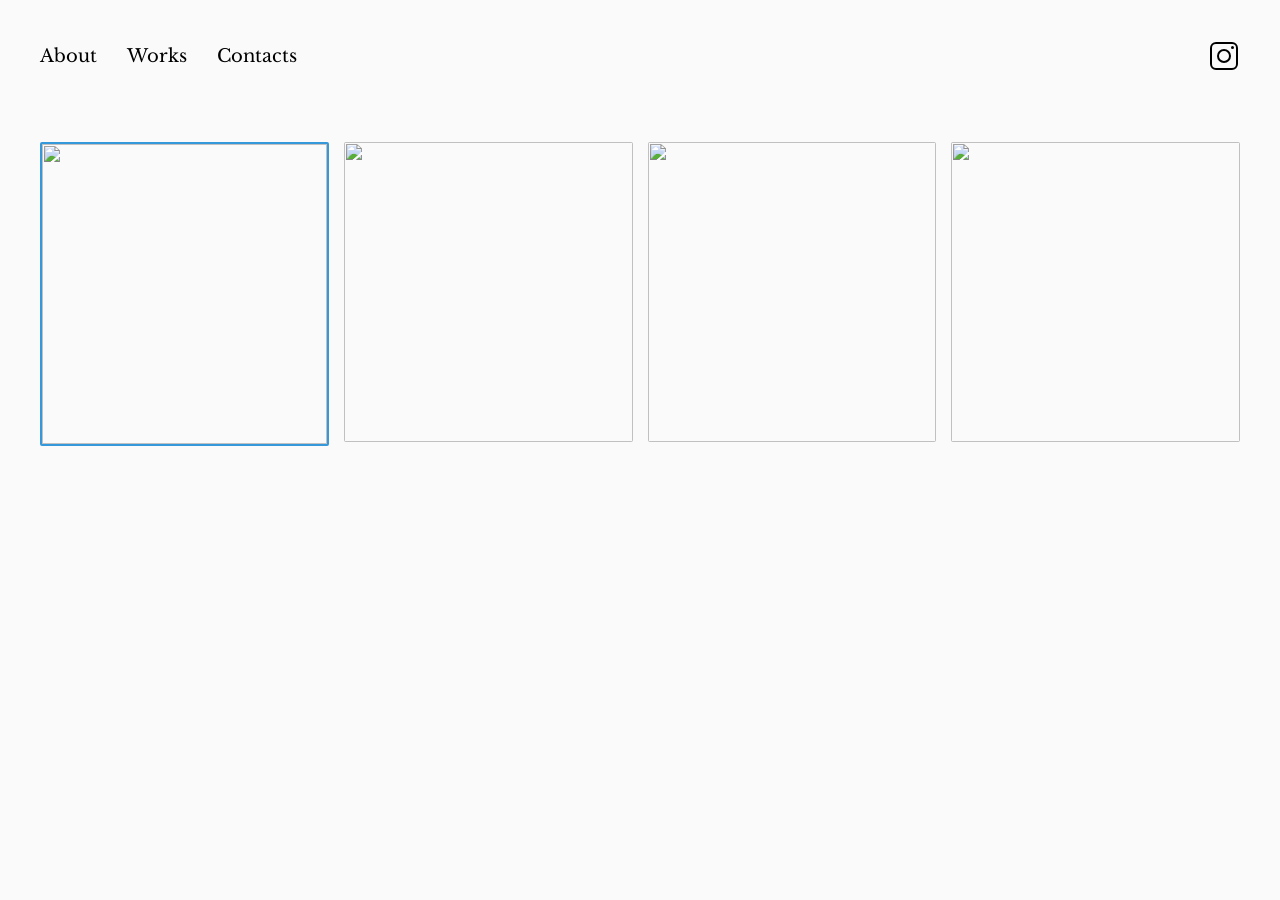
==== index.html @ 4cb8e8a2 "first commit" ====
<!DOCTYPE html>
<html lang="en">
<head>
    <meta charset="UTF-8">
    <meta name="viewport" content="width=device-width, initial-scale=1.0">
    <title>Portfolio Page</title>
    <link href="https://fonts.googleapis.com/css2?family=Libre+Baskerville&display=swap" rel="stylesheet">
    <style>
        body {
            font-family: 'Libre Baskerville', serif;
            margin: 0;
            padding: 0;
            background-color: #fafafa;
            font-weight: 400;
        }
        
        .container {
            max-width: 1200px;
            margin: 0 auto;
            padding: 20px;
        }
        
        .navbar {
            display: flex;
            justify-content: space-between;
            align-items: center;
            padding: 20px 0;
        }
        
        .nav-links {
            display: flex;
            gap: 30px;
        }
        
        .nav-links a {
            text-decoration: none;
            color: #000;
            font-size: 18px;
            font-weight: 400;
        }
        
        .social-icon {
            font-size: 24px;
        }
        
        .gallery {
            display: grid;
            grid-template-columns: repeat(4, 1fr);
            gap: 15px;
            margin-top: 50px;
        }
        
        .gallery-item {
            height: 300px;
            overflow: hidden;
            border-radius: 2px;
        }
        
        .gallery-item img {
            width: 100%;
            height: 100%;
            object-fit: cover;
        }
        
        .gallery-item:first-child {
            border: 2px solid #3498db;
        }
        
        /* Instagram icon */
        .instagram-icon {
            width: 32px;
            height: 32px;
            display: flex;
            align-items: center;
            justify-content: center;
        }
        
        .instagram-inner {
            width: 24px;
            height: 24px;
            border: 2px solid #000;
            border-radius: 6px;
            position: relative;
        }
        
        .instagram-inner::before {
            content: "";
            position: absolute;
            width: 10px;
            height: 10px;
            border: 2px solid #000;
            border-radius: 50%;
            top: 50%;
            left: 50%;
            transform: translate(-50%, -50%);
        }
        
        .instagram-inner::after {
            content: "";
            position: absolute;
            width: 3px;
            height: 3px;
            background: #000;
            border-radius: 50%;
            top: 2px;
            right: 2px;
        }
    </style>
</head>
<body>
    <div class="container">
        <nav class="navbar">
            <div class="nav-links">
                <a href="#">About</a>
                <a href="#">Works</a>
                <a href="#">Contacts</a>
            </div>
            <div class="instagram-icon">
                <div class="instagram-inner"></div>
            </div>
        </nav>
        
        <div class="gallery">
            <div class="gallery-item">
                <img src="images/2024.10_Fall Break_Philadelphia_Photo_Edits-4.jpg">
            </div>
            <div class="gallery-item">
                <img src="images/2024.12_Christmas_New York City_New York_Camera_Edits-11.jpg">
            </div>
            <div class="gallery-item">
                <img src="images/2024.12_Christmas_New York City_New York_Camera_Edits-14.jpg">
            </div>
            <div class="gallery-item">
                <img src="images/2024.12_Christmas_New York City_New York_Camera_Edits-24.jpg">
            </div>
        </div>
    </div>
</body>
</html>
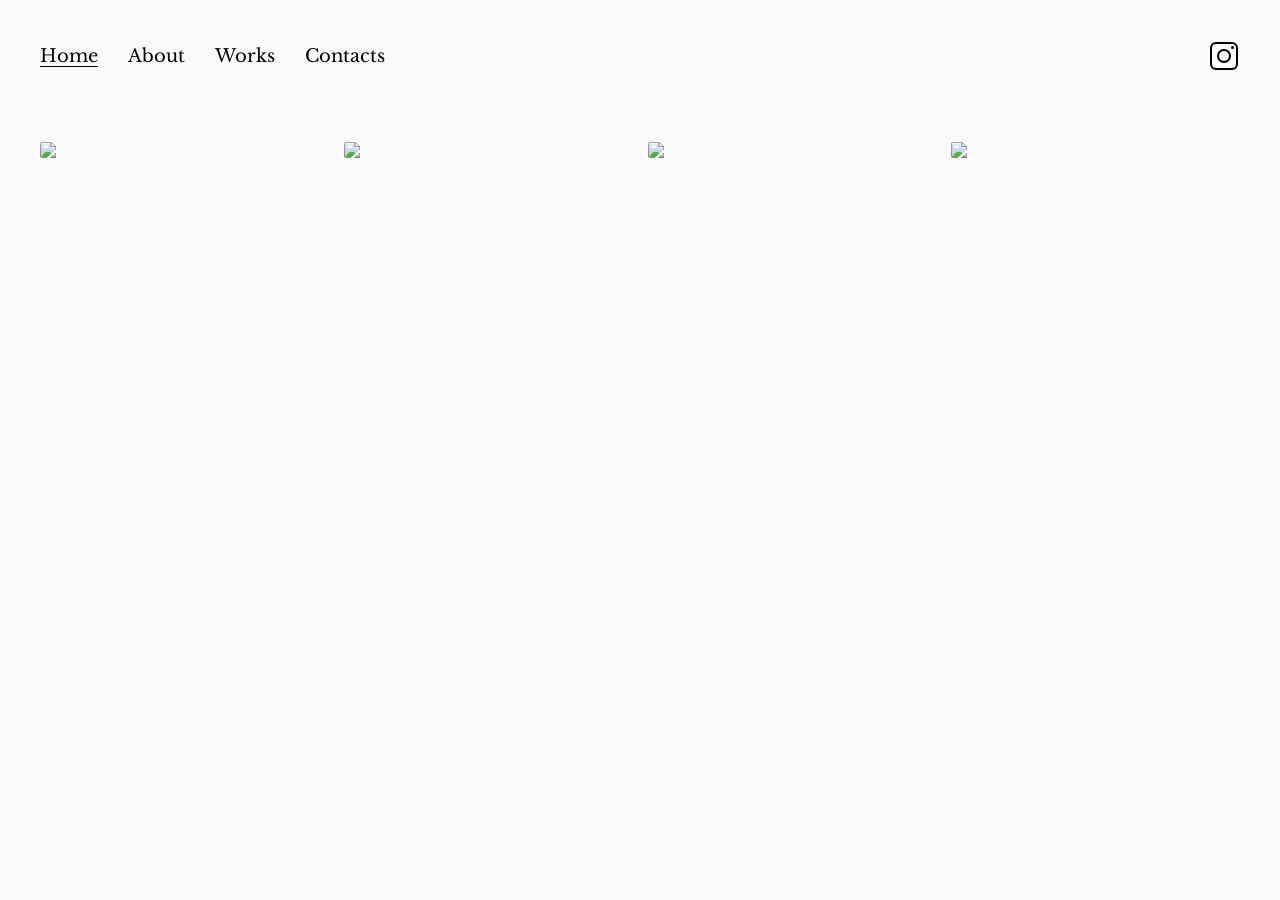
==== commit c5fb010f: "hover effect, nav bar update, image size update" ====
--- a/index.html
+++ b/index.html
@@ -1,139 +1,206 @@
 <!DOCTYPE html>
 <html lang="en">
 <head>
-    <meta charset="UTF-8">
-    <meta name="viewport" content="width=device-width, initial-scale=1.0">
-    <title>Portfolio Page</title>
-    <link href="https://fonts.googleapis.com/css2?family=Libre+Baskerville&display=swap" rel="stylesheet">
-    <style>
-        body {
-            font-family: 'Libre Baskerville', serif;
-            margin: 0;
-            padding: 0;
-            background-color: #fafafa;
-            font-weight: 400;
-        }
-        
-        .container {
-            max-width: 1200px;
-            margin: 0 auto;
-            padding: 20px;
-        }
-        
-        .navbar {
-            display: flex;
-            justify-content: space-between;
-            align-items: center;
-            padding: 20px 0;
-        }
-        
-        .nav-links {
-            display: flex;
-            gap: 30px;
-        }
-        
-        .nav-links a {
-            text-decoration: none;
-            color: #000;
-            font-size: 18px;
-            font-weight: 400;
-        }
-        
-        .social-icon {
-            font-size: 24px;
-        }
-        
-        .gallery {
-            display: grid;
-            grid-template-columns: repeat(4, 1fr);
-            gap: 15px;
-            margin-top: 50px;
-        }
-        
-        .gallery-item {
-            height: 300px;
-            overflow: hidden;
-            border-radius: 2px;
-        }
-        
-        .gallery-item img {
-            width: 100%;
-            height: 100%;
-            object-fit: cover;
-        }
-        
-        .gallery-item:first-child {
-            border: 2px solid #3498db;
-        }
-        
-        /* Instagram icon */
-        .instagram-icon {
-            width: 32px;
-            height: 32px;
-            display: flex;
-            align-items: center;
-            justify-content: center;
-        }
-        
-        .instagram-inner {
-            width: 24px;
-            height: 24px;
-            border: 2px solid #000;
-            border-radius: 6px;
-            position: relative;
-        }
-        
-        .instagram-inner::before {
-            content: "";
-            position: absolute;
-            width: 10px;
-            height: 10px;
-            border: 2px solid #000;
-            border-radius: 50%;
-            top: 50%;
-            left: 50%;
-            transform: translate(-50%, -50%);
-        }
-        
-        .instagram-inner::after {
-            content: "";
-            position: absolute;
-            width: 3px;
-            height: 3px;
-            background: #000;
-            border-radius: 50%;
-            top: 2px;
-            right: 2px;
-        }
-    </style>
+  <meta charset="UTF-8" />
+  <meta name="viewport" content="width=device-width, initial-scale=1.0"/>
+  <title>Portfolio Page</title>
+  <link href="https://fonts.googleapis.com/css2?family=Libre+Baskerville&display=swap" rel="stylesheet">
+  <style>
+    body {
+      font-family: 'Libre Baskerville', serif;
+      margin: 0;
+      padding: 0;
+      background-color: #fafafa;
+      font-weight: 400;
+    }
+
+    .container {
+      max-width: 1200px;
+      margin: 0 auto;
+      padding: 20px;
+    }
+
+    .navbar {
+      display: flex;
+      justify-content: space-between;
+      align-items: center;
+      padding: 20px 0;
+    }
+
+    .nav-links {
+      display: flex;
+      gap: 30px;
+    }
+
+    .nav-links a {
+        text-decoration: none;
+        color: #000;
+        font-size: 18px;
+        font-weight: 400;
+        position: relative;
+    }
+
+    .nav-links a.active {
+        text-decoration: underline;
+        text-underline-offset: 4px;
+    }
+
+    .nav-links a:hover {
+        color: #666666;
+        transition: color 0.3s ease;
+    }
+
+    .instagram-icon {
+      width: 32px;
+      height: 32px;
+      display: flex;
+      align-items: center;
+      justify-content: center;
+    }
+
+    .instagram-inner {
+      width: 24px;
+      height: 24px;
+      border: 2px solid #000;
+      border-radius: 6px;
+      position: relative;
+    }
+
+    .instagram-inner::before {
+      content: "";
+      position: absolute;
+      width: 10px;
+      height: 10px;
+      border: 2px solid #000;
+      border-radius: 50%;
+      top: 50%;
+      left: 50%;
+      transform: translate(-50%, -50%);
+    }
+
+    .instagram-inner::after {
+      content: "";
+      position: absolute;
+      width: 3px;
+      height: 3px;
+      background: #000;
+      border-radius: 50%;
+      top: 2px;
+      right: 2px;
+    }
+
+    .gallery {
+      display: grid;
+      grid-template-columns: repeat(auto-fill, minmax(250px, 1fr));
+      gap: 15px;
+      margin-top: 50px;
+    }
+
+    .gallery-item {
+      overflow: hidden;
+      border-radius: 2px;
+      cursor: pointer;
+    }
+
+    .gallery-item img {
+      width: 100%;
+      height: auto;
+      object-fit: contain;
+      display: block;
+      transition: transform 1s cubic-bezier(0.25, 0.1, 0.25, 1);
+    }
+
+    .gallery-item:hover img {
+      transform: scale(1.05);
+    }
+
+    .modal {
+      display: none;
+      position: fixed;
+      z-index: 100;
+      left: 0;
+      top: 0;
+      width: 100vw;
+      height: 100vh;
+      background-color: rgba(0, 0, 0, 0.9);
+      justify-content: center;
+      align-items: center;
+    }
+
+    .modal img {
+      max-width: 90%;
+      max-height: 90%;
+    }
+
+    .modal-close {
+      position: absolute;
+      top: 20px;
+      right: 30px;
+      font-size: 30px;
+      color: white;
+      cursor: pointer;
+    }
+
+    @media (max-width: 768px) {
+      .gallery {
+        grid-template-columns: repeat(2, 1fr);
+      }
+    }
+
+    @media (max-width: 480px) {
+      .gallery {
+        grid-template-columns: 1fr;
+      }
+    }
+  </style>
 </head>
 <body>
-    <div class="container">
-        <nav class="navbar">
-            <div class="nav-links">
-                <a href="#">About</a>
-                <a href="#">Works</a>
-                <a href="#">Contacts</a>
-            </div>
-            <div class="instagram-icon">
-                <div class="instagram-inner"></div>
-            </div>
-        </nav>
-        
-        <div class="gallery">
-            <div class="gallery-item">
-                <img src="images/2024.10_Fall Break_Philadelphia_Photo_Edits-4.jpg">
-            </div>
-            <div class="gallery-item">
-                <img src="images/2024.12_Christmas_New York City_New York_Camera_Edits-11.jpg">
-            </div>
-            <div class="gallery-item">
-                <img src="images/2024.12_Christmas_New York City_New York_Camera_Edits-14.jpg">
-            </div>
-            <div class="gallery-item">
-                <img src="images/2024.12_Christmas_New York City_New York_Camera_Edits-24.jpg">
-            </div>
-        </div>
+  <div class="container">
+    <nav class="navbar">
+      <div class="nav-links">
+        <a href="#" class="active">Home</a>
+        <a href="#">About</a>
+        <a href="#">Works</a>
+        <a href="#">Contacts</a>
+      </div>
+      <div class="instagram-icon">
+        <div class="instagram-inner"></div>
+      </div>
+    </nav>
+
+    <div class="gallery">
+      <div class="gallery-item">
+        <img src="images/2024.10_Fall Break_Philadelphia_Photo_Edits-4.jpg" onclick="enlarge(this)">
+      </div>
+      <div class="gallery-item">
+        <img src="images/2024.12_Christmas_New York City_New York_Camera_Edits-11.jpg" onclick="enlarge(this)">
+      </div>
+      <div class="gallery-item">
+        <img src="images/2024.12_Christmas_New York City_New York_Camera_Edits-14.jpg" onclick="enlarge(this)">
+      </div>
+      <div class="gallery-item">
+        <img src="images/2024.12_Christmas_New York City_New York_Camera_Edits-24.jpg" onclick="enlarge(this)">
+      </div>
     </div>
+  </div>
+
+  <!-- Modal -->
+  <div id="modal" class="modal" onclick="closeModal()">
+    <span class="modal-close" onclick="closeModal()">&times;</span>
+    <img id="modal-img" src="" alt="enlarged">
+  </div>
+
+  <script>
+    function enlarge(imgElement) {
+      const modal = document.getElementById("modal");
+      const modalImg = document.getElementById("modal-img");
+      modalImg.src = imgElement.src;
+      modal.style.display = "flex";
+    }
+
+    function closeModal() {
+      document.getElementById("modal").style.display = "none";
+    }
+  </script>
 </body>
-</html>+</html>
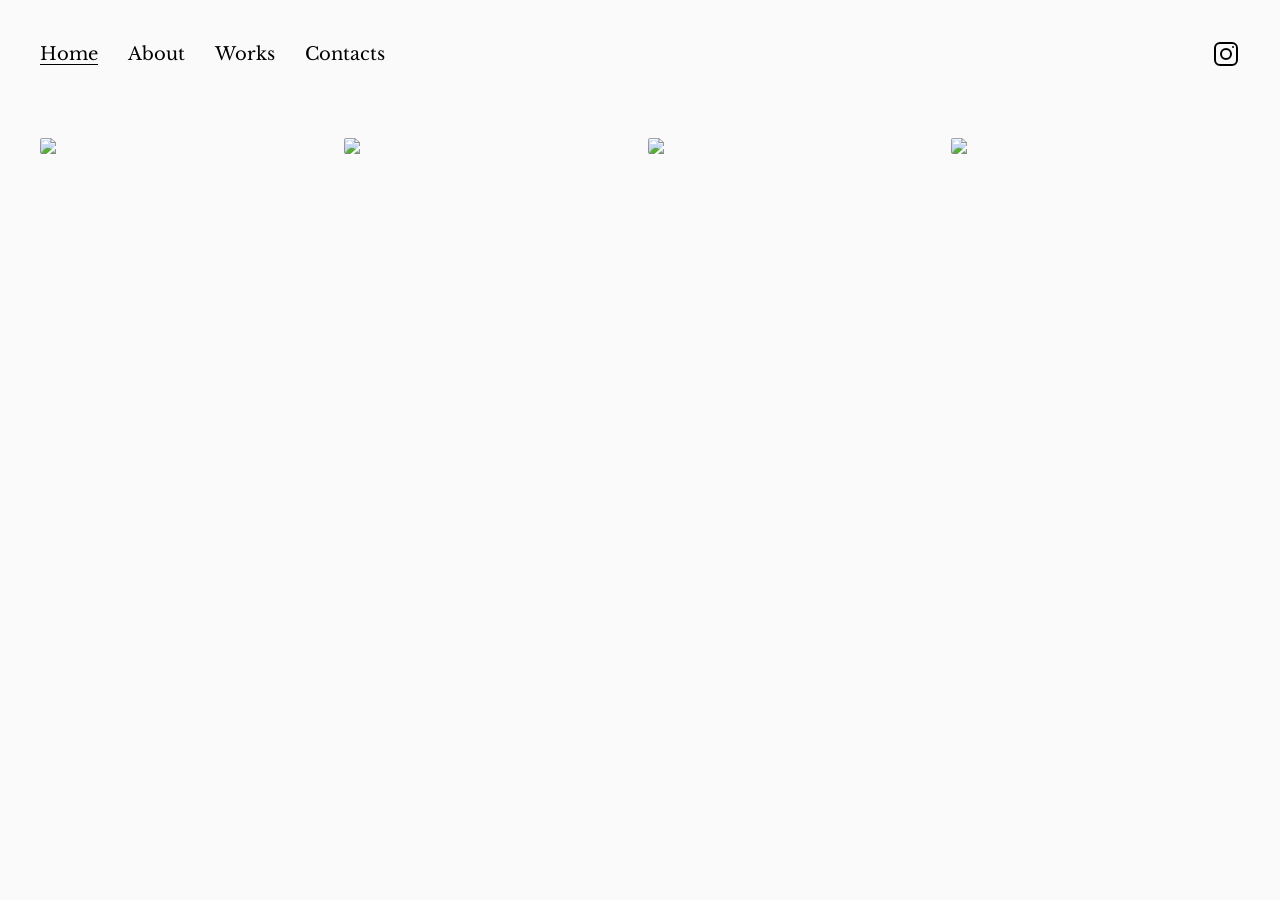
==== commit 958647ea: "insta icon resize" ====
--- a/index.html
+++ b/index.html
@@ -33,60 +33,83 @@
     }
 
     .nav-links a {
-        text-decoration: none;
-        color: #000;
-        font-size: 18px;
-        font-weight: 400;
-        position: relative;
+      text-decoration: none;
+      color: #000;
+      font-size: 18px;
+      font-weight: 400;
+      position: relative;
+      transition: color 0.6s ease;
     }
 
     .nav-links a.active {
-        text-decoration: underline;
-        text-underline-offset: 4px;
+      text-decoration: underline;
+      text-underline-offset: 4px;
     }
 
     .nav-links a:hover {
-        color: #666666;
-        transition: color 0.3s ease;
+      color: #666666;
     }
 
     .instagram-icon {
-      width: 32px;
-      height: 32px;
+      width: 28px; /* slightly smaller */
+      height: 28px;
       display: flex;
       align-items: center;
       justify-content: center;
     }
 
     .instagram-inner {
-      width: 24px;
-      height: 24px;
+      width: 20px; /* smaller */
+      height: 20px;
       border: 2px solid #000;
       border-radius: 6px;
       position: relative;
+      transition: border-color 0.6s ease;
     }
 
     .instagram-inner::before {
       content: "";
       position: absolute;
-      width: 10px;
-      height: 10px;
+      width: 8px;
+      height: 8px;
       border: 2px solid #000;
       border-radius: 50%;
       top: 50%;
       left: 50%;
       transform: translate(-50%, -50%);
+      transition: border-color 0.6s ease;
     }
 
     .instagram-inner::after {
       content: "";
       position: absolute;
-      width: 3px;
-      height: 3px;
+      width: 2px;
+      height: 2px;
       background: #000;
       border-radius: 50%;
       top: 2px;
       right: 2px;
+      transition: background-color 0.6s ease;
+    }
+
+    .instagram-icon a {
+      display: flex;
+      align-items: center;
+      justify-content: center;
+      color: inherit;
+      text-decoration: none;
+    }
+
+    .instagram-icon a:hover .instagram-inner {
+      border-color: #666666;
+    }
+
+    .instagram-icon a:hover .instagram-inner::before {
+      border-color: #666666;
+    }
+
+    .instagram-icon a:hover .instagram-inner::after {
+      background-color: #666666;
     }
 
     .gallery {
@@ -164,7 +187,9 @@
         <a href="#">Contacts</a>
       </div>
       <div class="instagram-icon">
-        <div class="instagram-inner"></div>
+        <a href="https://www.instagram.com/halcyonyau/" target="_blank">
+          <div class="instagram-inner"></div>
+        </a>
       </div>
     </nav>
 
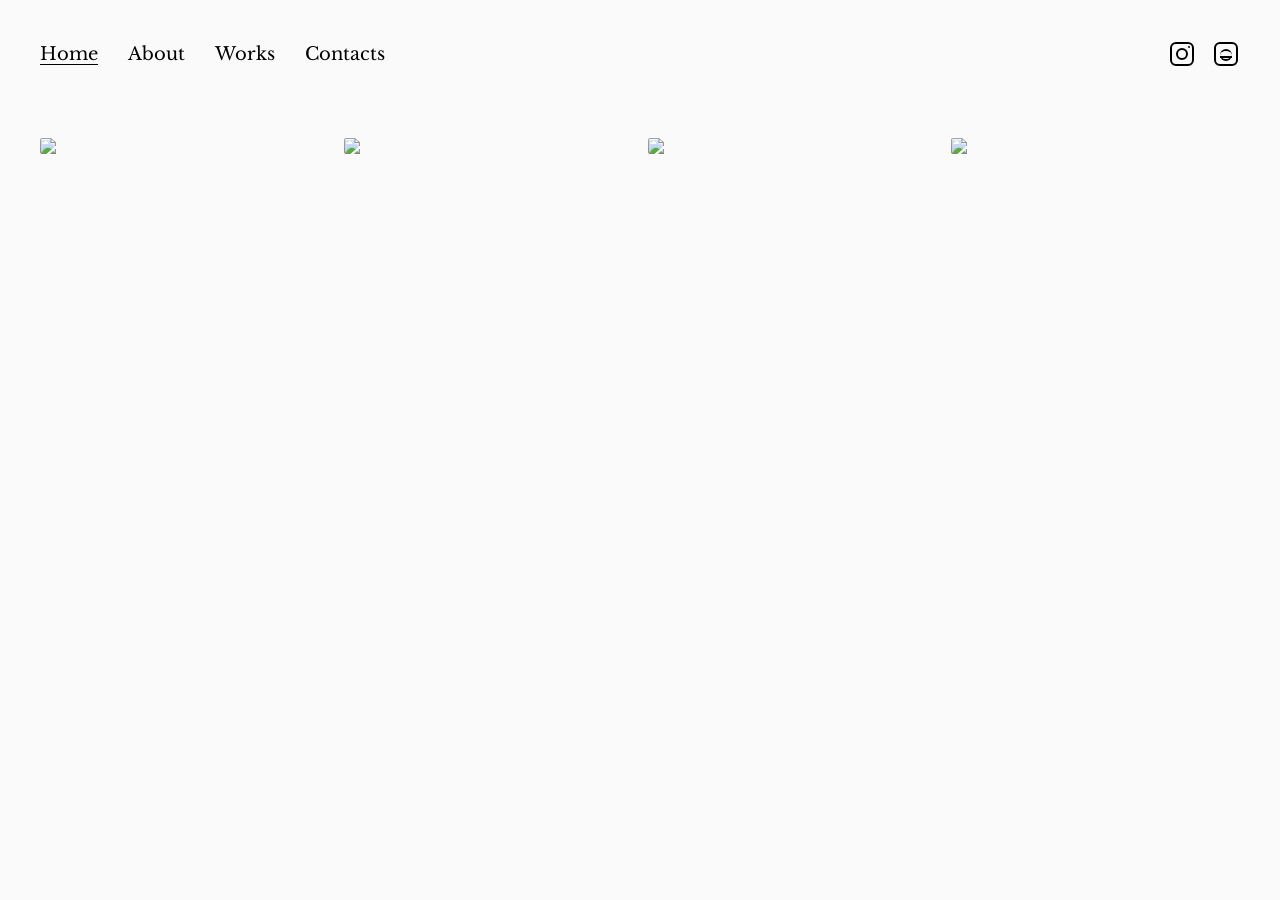
==== commit e52f8fc1: "email icon added" ====
--- a/index.html
+++ b/index.html
@@ -50,16 +50,22 @@
       color: #666666;
     }
 
-    .instagram-icon {
-      width: 28px; /* slightly smaller */
+    .icon-group {
+      display: flex;
+      gap: 16px;
+      align-items: center;
+    }
+
+    .icon-wrapper {
+      width: 28px;
       height: 28px;
       display: flex;
       align-items: center;
       justify-content: center;
     }
 
-    .instagram-inner {
-      width: 20px; /* smaller */
+    .icon-style {
+      width: 20px;
       height: 20px;
       border: 2px solid #000;
       border-radius: 6px;
@@ -67,7 +73,7 @@
       transition: border-color 0.6s ease;
     }
 
-    .instagram-inner::before {
+    .icon-style::before {
       content: "";
       position: absolute;
       width: 8px;
@@ -80,7 +86,7 @@
       transition: border-color 0.6s ease;
     }
 
-    .instagram-inner::after {
+    .icon-style::after {
       content: "";
       position: absolute;
       width: 2px;
@@ -92,7 +98,27 @@
       transition: background-color 0.6s ease;
     }
 
-    .instagram-icon a {
+    .email-icon .icon-style::before {
+      width: 12px;
+      height: 8px;
+      border: none;
+      border-bottom: 2px solid #000;
+      border-top: 2px solid #000;
+      transform: none;
+      top: 5px;
+      left: 4px;
+    }
+
+    .email-icon .icon-style::after {
+      width: 12px;
+      height: 2px;
+      background: #000;
+      top: 12px;
+      left: 4px;
+      border-radius: 0;
+    }
+
+    .icon-wrapper a {
       display: flex;
       align-items: center;
       justify-content: center;
@@ -100,15 +126,15 @@
       text-decoration: none;
     }
 
-    .instagram-icon a:hover .instagram-inner {
+    .icon-wrapper a:hover .icon-style {
       border-color: #666666;
     }
 
-    .instagram-icon a:hover .instagram-inner::before {
+    .icon-wrapper a:hover .icon-style::before {
       border-color: #666666;
     }
 
-    .instagram-icon a:hover .instagram-inner::after {
+    .icon-wrapper a:hover .icon-style::after {
       background-color: #666666;
     }
 
@@ -186,10 +212,19 @@
         <a href="#">Works</a>
         <a href="#">Contacts</a>
       </div>
-      <div class="instagram-icon">
-        <a href="https://www.instagram.com/halcyonyau/" target="_blank">
-          <div class="instagram-inner"></div>
-        </a>
+      <div class="icon-group">
+        <!-- Instagram -->
+        <div class="icon-wrapper">
+          <a href="https://www.instagram.com/halcyonyau/" target="_blank">
+            <div class="icon-style"></div>
+          </a>
+        </div>
+        <!-- Email -->
+        <div class="icon-wrapper email-icon">
+          <a href="mailto:halcyonyau@gmail.com">
+            <div class="icon-style"></div>
+          </a>
+        </div>
       </div>
     </nav>
 
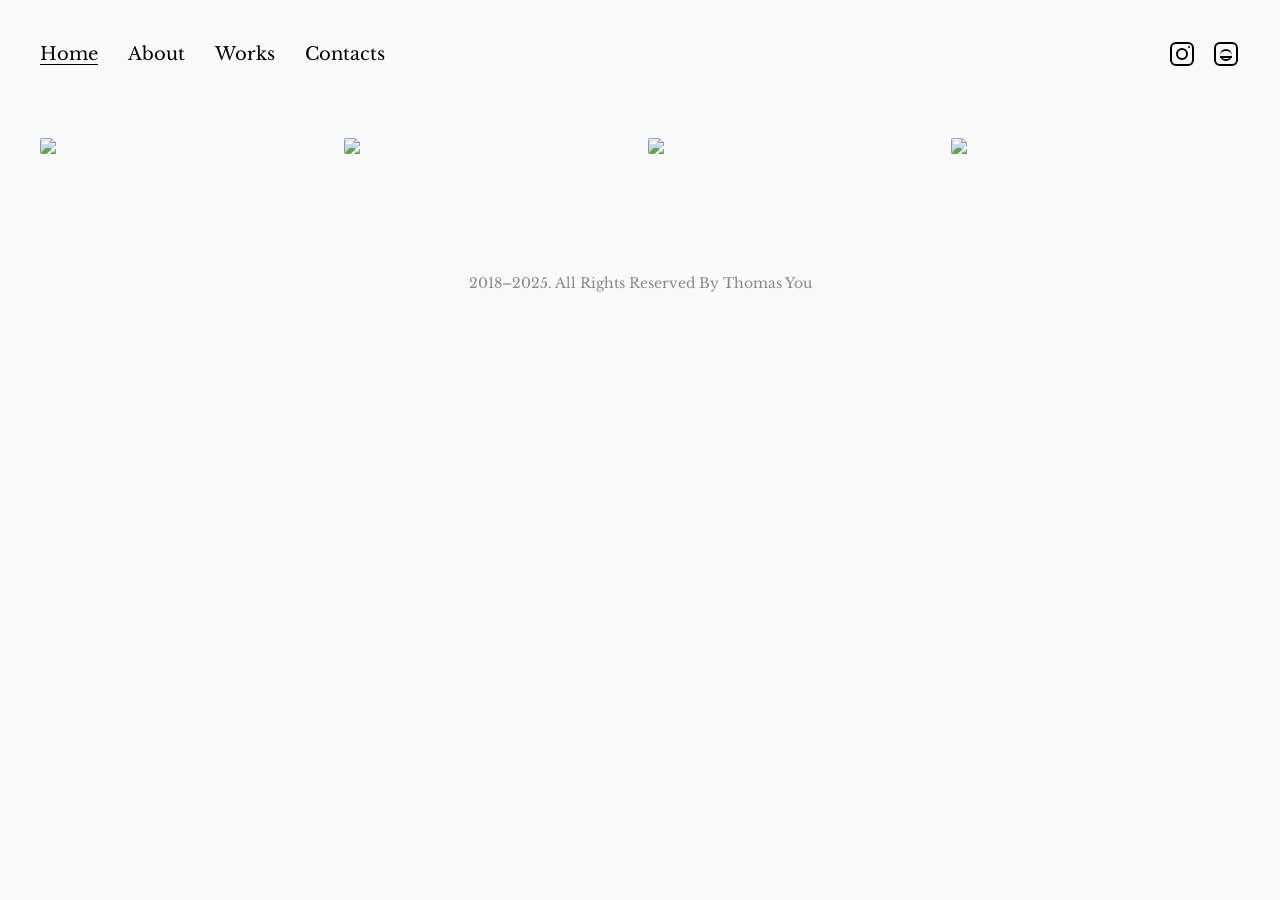
==== commit d47bb497: "added copyright info at footer" ====
--- a/index.html
+++ b/index.html
@@ -263,4 +263,7 @@
     }
   </script>
 </body>
+<footer style="text-align: center; font-size: 14px; color: #888; margin-top: 80px; padding: 20px 0;">
+  2018–2025. All Rights Reserved By Thomas You
+</footer>
 </html>
